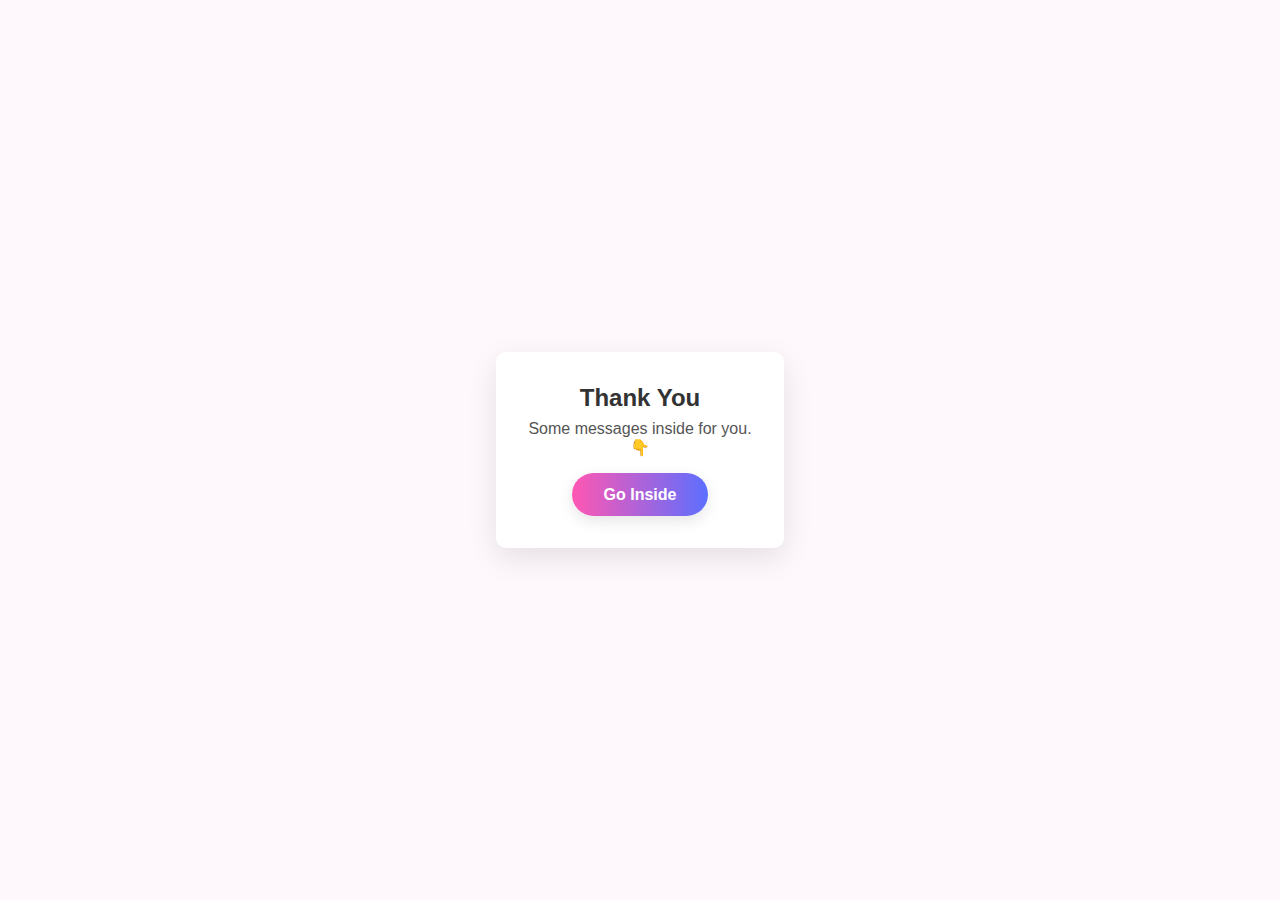
==== index.html @ 89f27e06 "added index.html" ====
<!DOCTYPE html>
<html lang="en">
<head>
    <meta charset="UTF-8">
    <meta name="viewport" content="width=device-width, initial-scale=1.0">
    <title>Thanks for Submitting</title>
    <style>
        * {
            margin: 0;
            padding: 0;
            box-sizing: border-box;
        }

        body {
            font-family: Arial, sans-serif;
            background-color: #fef7fb;
            display: flex;
            justify-content: center;
            align-items: center;
            height: 100vh;
        }

        .container {
            text-align: center;
            background: #ffffff;
            padding: 2rem;
            border-radius: 10px;
            box-shadow: 0 10px 30px rgba(0, 0, 0, 0.1);
        }

        .container img {
            width: 150px;
            margin-bottom: 1rem;
            border-radius: 10px;
        }

        .container h1 {
            font-size: 24px;
            color: #333;
            margin-bottom: 0.5rem;
        }

        .container p {
            font-size: 16px;
            color: #555;
            margin-bottom: 1rem;
        }

        .button {
            display: inline-block;
            text-decoration: none;
            background: linear-gradient(90deg, #ff57b2, #5c6fff);
            color: #ffffff;
            padding: 0.8rem 2rem;
            border-radius: 25px;
            font-size: 16px;
            font-weight: bold;
            box-shadow: 0 5px 15px rgba(0, 0, 0, 0.1);
            transition: background 0.3s ease-in-out;
        }

        .button:hover {
            background: linear-gradient(90deg, #5c6fff, #ff57b2);
        }

        header {
            display: flex;
            justify-content: space-between;
            align-items: center;
            margin-bottom: 2rem;
        }

        .nav-links {
            list-style: none;
            display: flex;
            gap: 1rem;
        }

        .nav-links a {
            text-decoration: none;
            color: #555;
            font-size: 14px;
            transition: color 0.3s ease-in-out;
        }

        .nav-links a:hover {
            color: #ff57b2;
        }
        .img{
            
            background: url("Math Blackboard Cyan Fresh Background Wallpaper Image For Free Download - Pngtree.jpeg") no-repeat center center/cover;
            height: 100%;
            width: 100%;
            display: flex;
            justify-content: center;
            align-items: center;
            flex-direction: column;
        }

    </style>
</head>
<body>
    <div class="img">
    <div class="container">
        <!-- <img src="Math Blackboard Cyan Fresh Background Wallpaper Image For Free Download - Pngtree.jpeg" alt="Thank You Image"> -->
        <h1>Thank You </h1>
        <p>Some messages inside for you. <br>👇</p>
        <a href="Minimalist Watercolor Green Thank You Card  (1).jpg" class="button">Go Inside</a>
    </div>
</div>
</body>
</html>
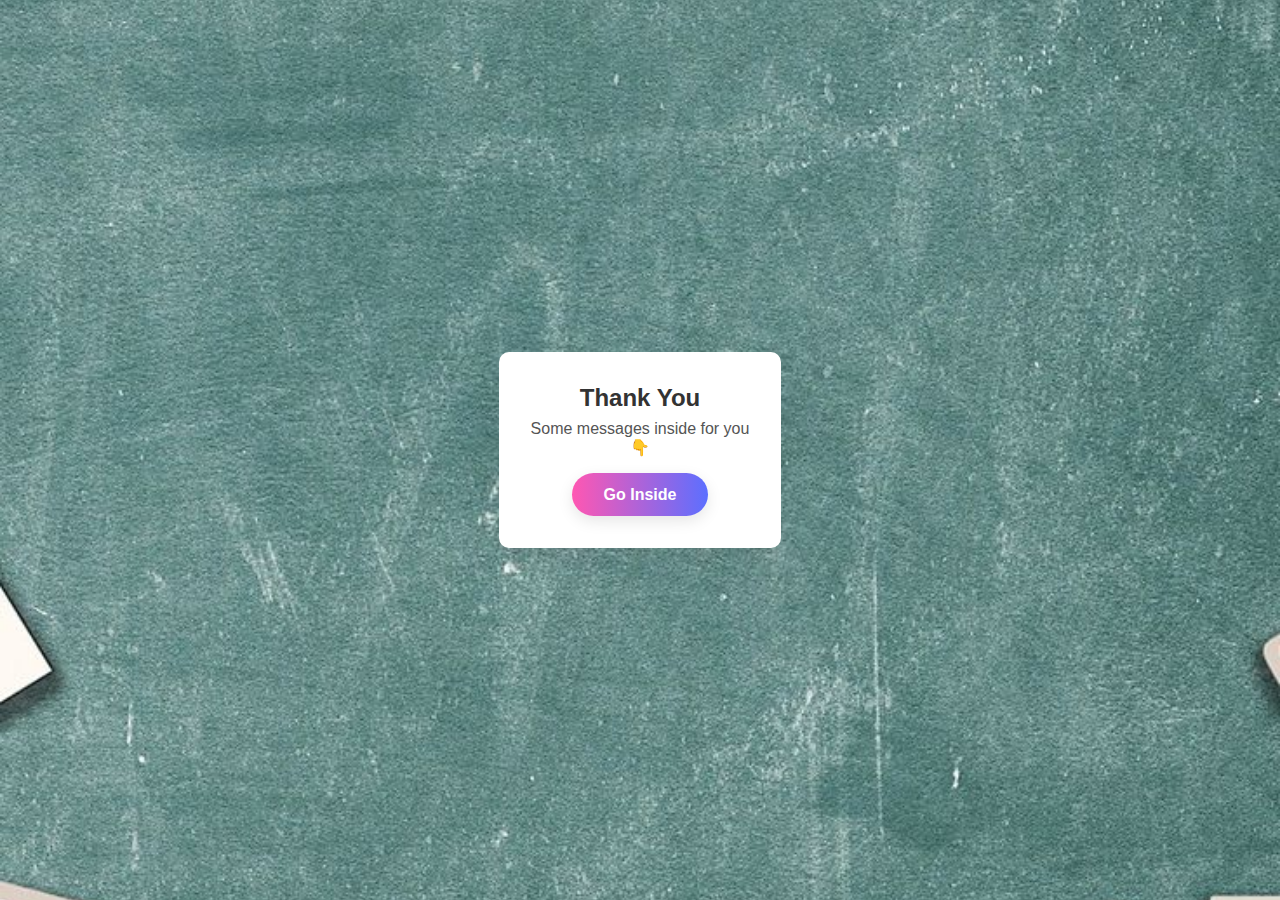
==== commit d5e03bc0: "Update index.html" ====
--- a/index.html
+++ b/index.html
@@ -104,7 +104,7 @@
     <div class="container">
         <!-- <img src="Math Blackboard Cyan Fresh Background Wallpaper Image For Free Download - Pngtree.jpeg" alt="Thank You Image"> -->
         <h1>Thank You </h1>
-        <p>Some messages inside for you. <br>👇</p>
+        <p>Some messages inside for you <br>👇</p>
         <a href="Minimalist Watercolor Green Thank You Card  (1).jpg" class="button">Go Inside</a>
     </div>
 </div>
